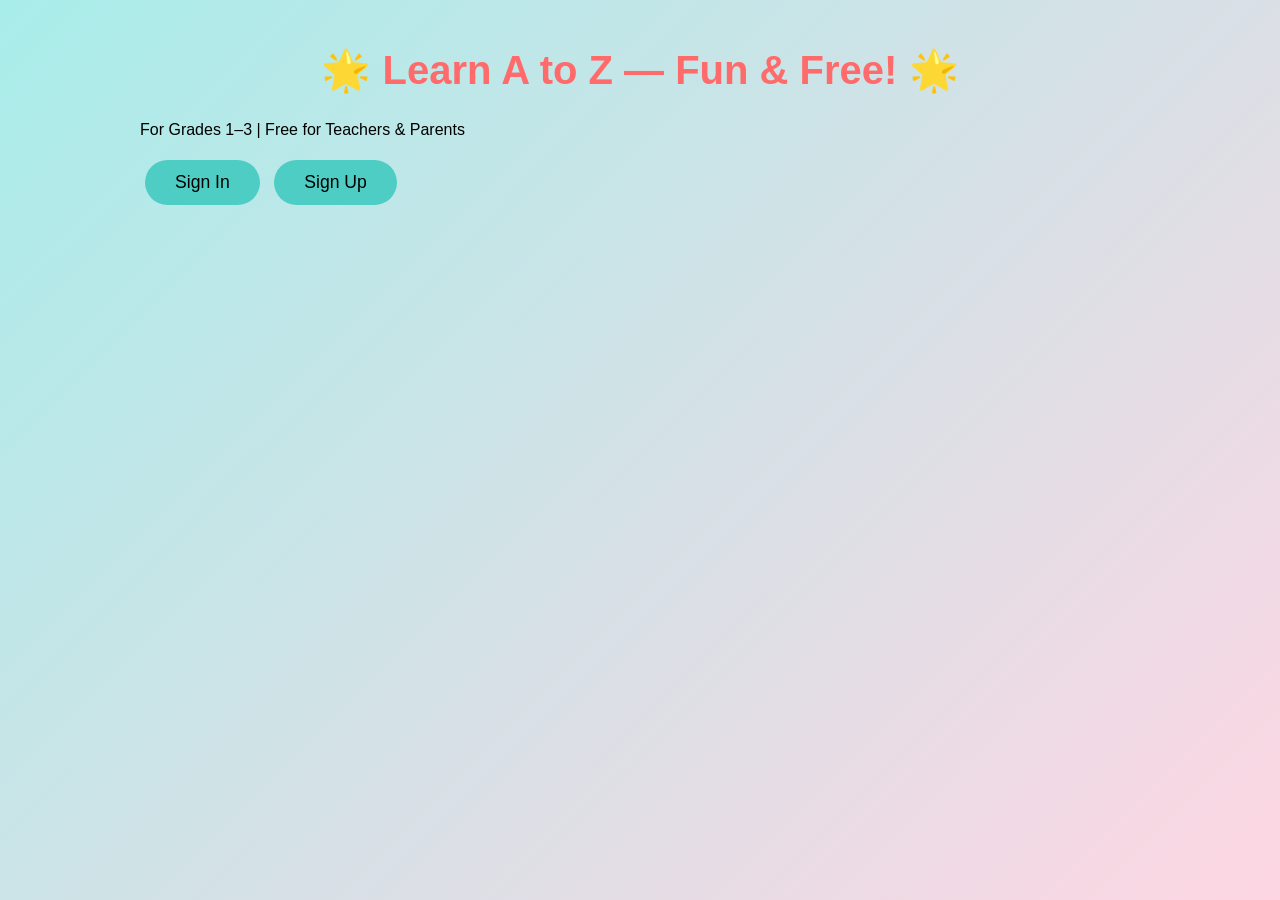
==== index.html @ e3145394 "Add files via upload" ====
<!DOCTYPE html>
<html lang="en">
<head>
    <meta charset="UTF-8">
    <meta name="viewport" content="width=device-width, initial-scale=1.0">
    <title>Kids Alphabet & Phonics — Grades 1–3</title>
    <link rel="stylesheet" href="styles.css">
</head>
<body>
    <div class="container">
        <header>
            <h1>🌟 Learn A to Z — Fun & Free! 🌟</h1>
            <p>For Grades 1–3 | Free for Teachers & Parents</p>
        </header>

        <div class="auth-buttons">
            <button onclick="showLogin()">Sign In</button>
            <button onclick="showRegister()">Sign Up</button>
        </div>

        <!-- Login Modal -->
        <div id="loginModal" class="modal">
            <div class="modal-content">
                <span class="close">&times;</span>
                <h2>Welcome Back! 👋</h2>
                <form action="login.php" method="POST">
                    <input type="email" name="email" placeholder="Your Email" required>
                    <input type="password" name="password" placeholder="Password" required>
                    <button type="submit">Sign In</button>
                </form>
            </div>
        </div>
    </div>
    <script src="script.js"></script>
</body>
</html>
---- styles.css ----
* { box-sizing: border-box; font-family: 'Comic Sans MS', cursive, sans-serif; }
body {
    background: linear-gradient(135deg, #a8edea 0%, #fed6e3 100%);
    min-height: 100vh;
    margin: 0; padding: 20px;
}
.container { max-width: 1000px; margin: 0 auto; }
h1 { color: #ff6b6b; text-align: center; font-size: 2.5em; }
.lesson-card {
    background: white; border-radius: 20px; padding: 20px; margin: 15px 0;
    box-shadow: 0 6px 12px rgba(0,0,0,0.1); cursor: pointer; transition: transform 0.3s;
}
.lesson-card:hover { transform: scale(1.03); }
.letter {
    display: inline-block; width: 60px; height: 60px; line-height: 60px;
    background: #ffd93d; border-radius: 50%; text-align: center; font-size: 1.8em;
    margin: 5px; cursor: pointer; transition: 0.2s;
}
.letter:hover { background: #ff6b6b; color: white; }
button {
    background: #4ecdc4; border: none; border-radius: 25px; padding: 12px 30px;
    font-size: 1.1em; cursor: pointer; margin: 5px;
}
.modal {
    display: none; position: fixed; top: 0; left: 0; width: 100%; height: 100%;
    background: rgba(0,0,0,0.5);
}
.modal-content {
    background: white; margin: 10% auto; padding: 30px; border-radius: 20px;
    width: 90%; max-width: 400px;
}
input {
    width: 100%; padding: 12px; margin: 8px 0; border: 2px solid #ddd;
    border-radius: 10px; font-size: 1em;
}
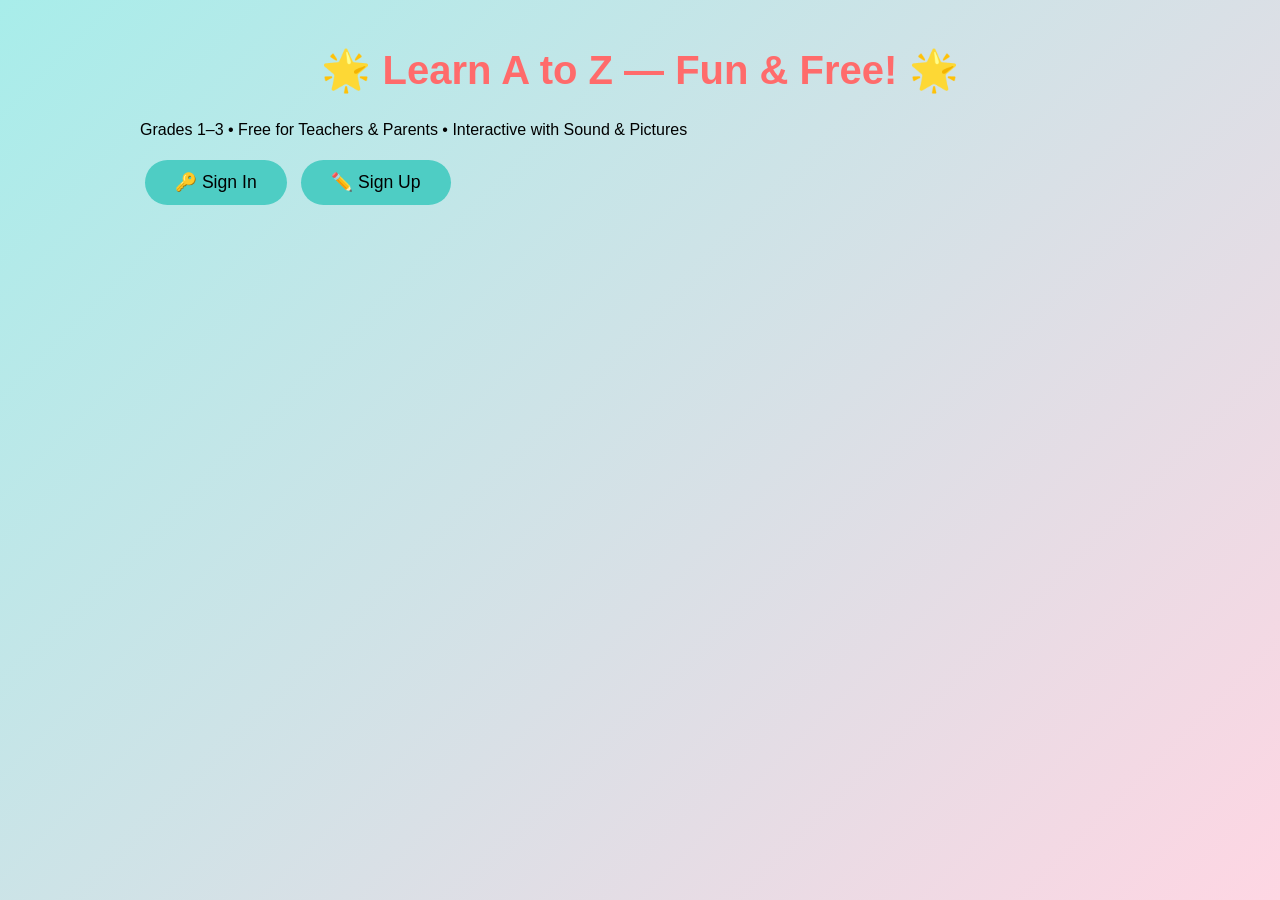
==== commit 621d18cd: "Update index.html" ====
--- a/index.html
+++ b/index.html
@@ -3,34 +3,77 @@
 <head>
     <meta charset="UTF-8">
     <meta name="viewport" content="width=device-width, initial-scale=1.0">
-    <title>Kids Alphabet & Phonics — Grades 1–3</title>
+    <title>Learn A to Z — Kids Alphabet & Phonics</title>
     <link rel="stylesheet" href="styles.css">
 </head>
 <body>
     <div class="container">
-        <header>
+        <header class="hero">
             <h1>🌟 Learn A to Z — Fun & Free! 🌟</h1>
-            <p>For Grades 1–3 | Free for Teachers & Parents</p>
+            <p>Grades 1–3 • Free for Teachers & Parents • Interactive with Sound & Pictures</p>
         </header>
 
-        <div class="auth-buttons">
-            <button onclick="showLogin()">Sign In</button>
-            <button onclick="showRegister()">Sign Up</button>
+        <div class="auth-choice">
+            <button class="auth-btn signin-btn" onclick="openModal('loginModal')">🔑 Sign In</button>
+            <button class="auth-btn signup-btn" onclick="openModal('registerModal')">✏️ Sign Up</button>
         </div>
 
-        <!-- Login Modal -->
+        <!-- LOGIN MODAL -->
         <div id="loginModal" class="modal">
-            <div class="modal-content">
-                <span class="close">&times;</span>
+            <div class="modal-box">
+                <span class="close-btn" onclick="closeModal('loginModal')">&times;</span>
                 <h2>Welcome Back! 👋</h2>
                 <form action="login.php" method="POST">
-                    <input type="email" name="email" placeholder="Your Email" required>
-                    <input type="password" name="password" placeholder="Password" required>
-                    <button type="submit">Sign In</button>
+                    <label>Email Address</label>
+                    <input type="email" name="email" placeholder="your@email.com" required>
+                    
+                    <label>Password</label>
+                    <input type="password" name="password" placeholder="Your password" required>
+                    
+                    <button type="submit" class="submit-btn">Sign Me In</button>
                 </form>
+                <p class="switch-link">New here? <a href="#" onclick="switchModal('loginModal','registerModal')">Create an account</a></p>
+            </div>
+        </div>
+
+        <!-- REGISTER MODAL -->
+        <div id="registerModal" class="modal">
+            <div class="modal-box">
+                <span class="close-btn" onclick="closeModal('registerModal')">&times;</span>
+                <h2>Join Our Learning Family 🎓</h2>
+                <form action="register.php" method="POST">
+                    <label>Your Full Name</label>
+                    <input type="text" name="full_name" placeholder="e.g. Maria Santos" required>
+                    
+                    <label>Email Address</label>
+                    <input type="email" name="email" placeholder="your@email.com" required>
+                    
+                    <label>Create Password</label>
+                    <input type="password" name="password" placeholder="At least 6 characters" required>
+                    
+                    <label>I am a:</label>
+                    <select name="role" required>
+                        <option value="">-- Please choose --</option>
+                        <option value="teacher">🏫 Teacher</option>
+                        <option value="parent">🏠 Parent</option>
+                    </select>
+                    
+                    <button type="submit" class="submit-btn">Create My Account</button>
+                </form>
+                <p class="switch-link">Already have an account? <a href="#" onclick="switchModal('registerModal','loginModal')">Sign in here</a></p>
             </div>
         </div>
     </div>
-    <script src="script.js"></script>
+
+    <script>
+        function openModal(id){ document.getElementById(id).style.display='block'; }
+        function closeModal(id){ document.getElementById(id).style.display='none'; }
+        function switchModal(from,to){ closeModal(from); openModal(to); }
+        
+        // Close when clicking outside box
+        window.onclick = function(e){
+            if(e.target.classList.contains('modal')) e.target.style.display='none';
+        }
+    </script>
 </body>
-</html>+</html>
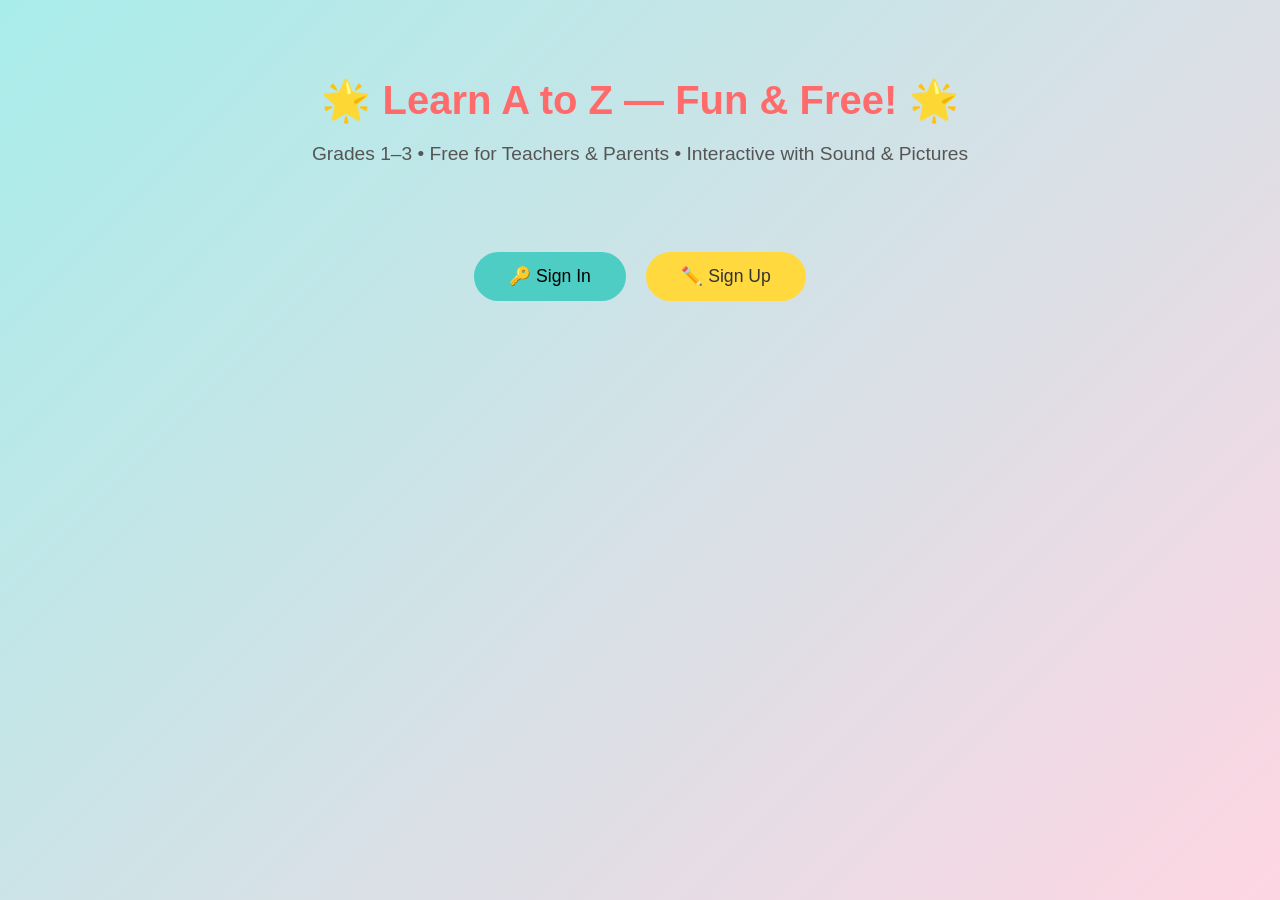
==== commit 4ad46956: "Update index.html" ====
--- a/index.html
+++ b/index.html
@@ -23,7 +23,8 @@
             <div class="modal-box">
                 <span class="close-btn" onclick="closeModal('loginModal')">&times;</span>
                 <h2>Welcome Back! 👋</h2>
-                <form action="login.php" method="POST">
+                <div id="loginMsg" class="message"></div>
+                <form id="loginForm">
                     <label>Email Address</label>
                     <input type="email" name="email" placeholder="your@email.com" required>
                     
@@ -41,7 +42,8 @@
             <div class="modal-box">
                 <span class="close-btn" onclick="closeModal('registerModal')">&times;</span>
                 <h2>Join Our Learning Family 🎓</h2>
-                <form action="register.php" method="POST">
+                <div id="registerMsg" class="message"></div>
+                <form id="registerForm">
                     <label>Your Full Name</label>
                     <input type="text" name="full_name" placeholder="e.g. Maria Santos" required>
                     
@@ -66,14 +68,64 @@
     </div>
 
     <script>
+        // ✅ Your PHP host — already correct!
+        const PHP_HOST = "https://eds.page.gd";
+
         function openModal(id){ document.getElementById(id).style.display='block'; }
         function closeModal(id){ document.getElementById(id).style.display='none'; }
         function switchModal(from,to){ closeModal(from); openModal(to); }
         
-        // Close when clicking outside box
         window.onclick = function(e){
             if(e.target.classList.contains('modal')) e.target.style.display='none';
+        };
+
+        function showMessage(elId, text, isSuccess){
+            const el = document.getElementById(elId);
+            el.textContent = text;
+            el.className = 'message ' + (isSuccess ? 'success' : 'error');
         }
+
+        // Login
+        document.getElementById('loginForm').addEventListener('submit', function(e){
+            e.preventDefault();
+            showMessage('loginMsg', 'Checking... ⏳');
+            
+            fetch(`${PHP_HOST}/login.php`, {
+                method: 'POST',
+                body: new FormData(this)
+            })
+            .then(r => r.json())
+            .then(data => {
+                if(data.success){
+                    showMessage('loginMsg', `Welcome back, ${data.full_name}! ✅ Redirecting...`, true);
+                    setTimeout(() => window.location.href = 'dashboard.html', 1200);
+                } else {
+                    showMessage('loginMsg', '❌ ' + data.error);
+                }
+            })
+            .catch(() => showMessage('loginMsg', '❌ Connection error. Check files on eds.page.gd'));
+        });
+
+        // Register
+        document.getElementById('registerForm').addEventListener('submit', function(e){
+            e.preventDefault();
+            showMessage('registerMsg', 'Creating account... ⏳');
+            
+            fetch(`${PHP_HOST}/register.php`, {
+                method: 'POST',
+                body: new FormData(this)
+            })
+            .then(r => r.json())
+            .then(data => {
+                if(data.success){
+                    showMessage('registerMsg', `Welcome, ${data.full_name}! ✅ Redirecting...`, true);
+                    setTimeout(() => window.location.href = 'dashboard.html', 1200);
+                } else {
+                    showMessage('registerMsg', '❌ ' + data.error);
+                }
+            })
+            .catch(() => showMessage('registerMsg', '❌ Connection error. Check files on eds.page.gd'));
+        });
     </script>
 </body>
 </html>
--- a/styles.css
+++ b/styles.css
@@ -5,31 +5,57 @@
     margin: 0; padding: 20px;
 }
 .container { max-width: 1000px; margin: 0 auto; }
-h1 { color: #ff6b6b; text-align: center; font-size: 2.5em; }
-.lesson-card {
-    background: white; border-radius: 20px; padding: 20px; margin: 15px 0;
-    box-shadow: 0 6px 12px rgba(0,0,0,0.1); cursor: pointer; transition: transform 0.3s;
+.hero { text-align: center; padding: 30px 0; }
+h1 { color: #ff6b6b; font-size: 2.5em; margin-bottom: 10px; }
+.hero p { font-size: 1.2em; color: #555; }
+
+.auth-choice { text-align: center; margin: 30px 0; }
+.auth-btn {
+    background: #4ecdc4; border: none; border-radius: 25px; padding: 14px 35px;
+    font-size: 1.1em; cursor: pointer; margin: 8px; transition: transform 0.2s;
 }
-.lesson-card:hover { transform: scale(1.03); }
-.letter {
-    display: inline-block; width: 60px; height: 60px; line-height: 60px;
-    background: #ffd93d; border-radius: 50%; text-align: center; font-size: 1.8em;
-    margin: 5px; cursor: pointer; transition: 0.2s;
-}
-.letter:hover { background: #ff6b6b; color: white; }
-button {
-    background: #4ecdc4; border: none; border-radius: 25px; padding: 12px 30px;
-    font-size: 1.1em; cursor: pointer; margin: 5px;
-}
+.auth-btn:hover { transform: scale(1.05); }
+.signup-btn { background: #ffd93d; color: #333; }
+
 .modal {
     display: none; position: fixed; top: 0; left: 0; width: 100%; height: 100%;
-    background: rgba(0,0,0,0.5);
+    background: rgba(0,0,0,0.5); animation: fadeIn 0.3s;
 }
-.modal-content {
-    background: white; margin: 10% auto; padding: 30px; border-radius: 20px;
-    width: 90%; max-width: 400px;
+@keyframes fadeIn { from{opacity:0} to{opacity:1} }
+.modal-box {
+    background: white; margin: 5% auto; padding: 30px; border-radius: 20px;
+    width: 90%; max-width: 420px; position: relative;
 }
-input {
-    width: 100%; padding: 12px; margin: 8px 0; border: 2px solid #ddd;
-    border-radius: 10px; font-size: 1em;
-}+.close-btn {
+    position: absolute; top: 15px; right: 20px; font-size: 1.5em;
+    cursor: pointer; color: #999;
+}
+.close-btn:hover { color: #333; }
+label { display: block; margin: 15px 0 5px; font-weight: bold; color: #444; }
+input, select {
+    width: 100%; padding: 12px; border: 2px solid #ddd; border-radius: 10px;
+    font-size: 1em;
+}
+.submit-btn {
+    width: 100%; background: #ff6b6b; color: white; border: none;
+    border-radius: 25px; padding: 14px; font-size: 1.1em; margin-top: 20px; cursor: pointer;
+}
+.switch-link { margin-top: 15px; text-align: center; }
+.switch-link a { color: #4ecdc4; text-decoration: none; font-weight: bold; }
+
+.top-bar {
+    background: white; padding: 15px 25px; border-radius: 15px; margin-bottom: 25px;
+    display: flex; justify-content: space-between; align-items: center;
+}
+.signout-link { color: #ff6b6b; font-weight: bold; text-decoration: none; }
+
+.lesson-grid, .game-grid {
+    display: grid; grid-template-columns: repeat(auto-fit, minmax(220px, 1fr)); gap: 15px;
+    margin: 20px 0 40px;
+}
+.lesson-card, .game-card {
+    background: white; border-radius: 15px; padding: 20px; text-align: center;
+    text-decoration: none; color: #333; box-shadow: 0 4px 8px rgba(0,0,0,0.08);
+    transition: transform 0.2s;
+}
+.lesson-card:hover, .game-card:hover { transform: translateY(-5px); }
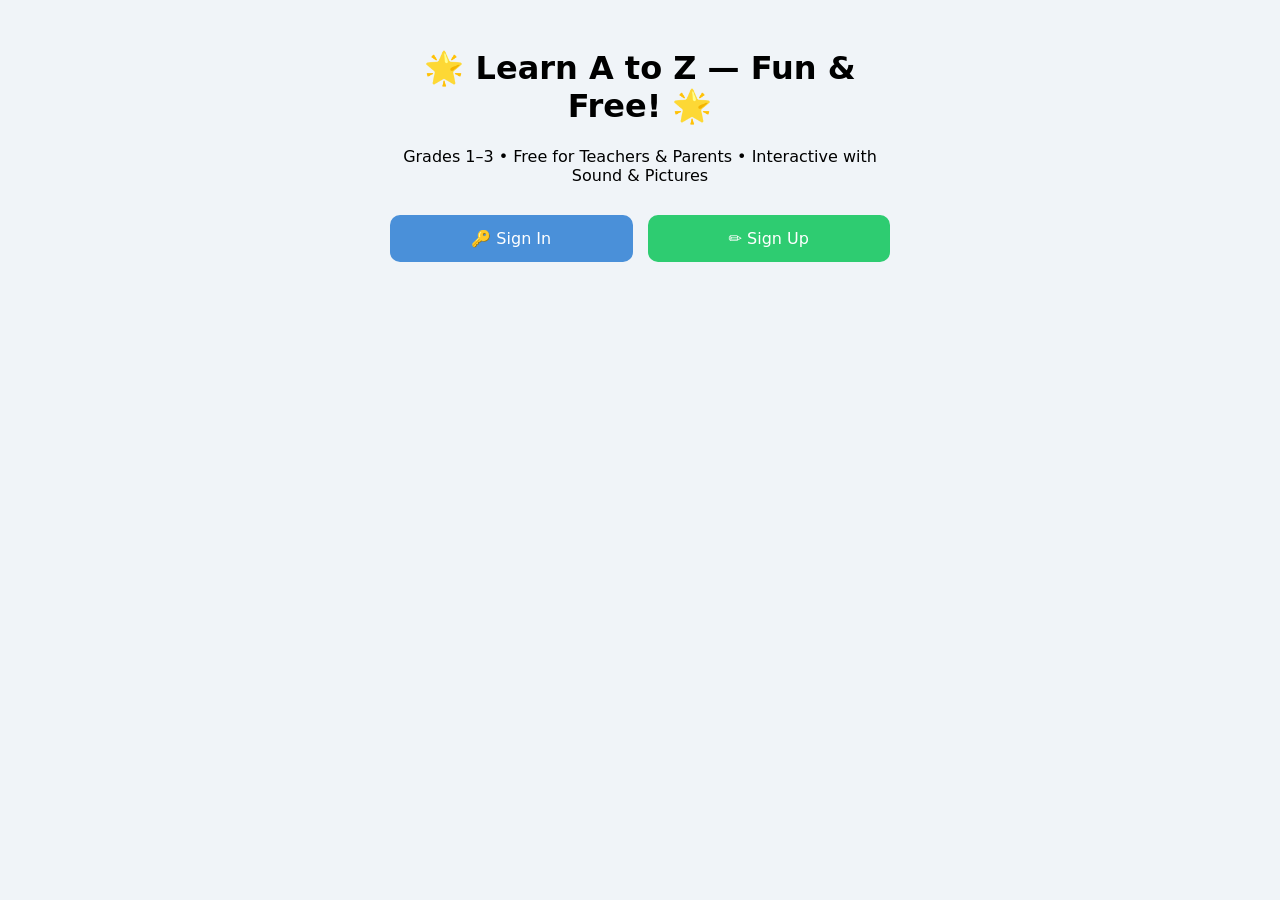
==== commit 58266af6: "Update index.html" ====
--- a/index.html
+++ b/index.html
@@ -1,131 +1,165 @@
-<!DOCTYPE html>
-<html lang="en">
-<head>
-    <meta charset="UTF-8">
-    <meta name="viewport" content="width=device-width, initial-scale=1.0">
-    <title>Learn A to Z — Kids Alphabet & Phonics</title>
-    <link rel="stylesheet" href="styles.css">
-</head>
-<body>
-    <div class="container">
-        <header class="hero">
-            <h1>🌟 Learn A to Z — Fun & Free! 🌟</h1>
-            <p>Grades 1–3 • Free for Teachers & Parents • Interactive with Sound & Pictures</p>
-        </header>
-
-        <div class="auth-choice">
-            <button class="auth-btn signin-btn" onclick="openModal('loginModal')">🔑 Sign In</button>
-            <button class="auth-btn signup-btn" onclick="openModal('registerModal')">✏️ Sign Up</button>
-        </div>
-
-        <!-- LOGIN MODAL -->
-        <div id="loginModal" class="modal">
-            <div class="modal-box">
-                <span class="close-btn" onclick="closeModal('loginModal')">&times;</span>
-                <h2>Welcome Back! 👋</h2>
-                <div id="loginMsg" class="message"></div>
-                <form id="loginForm">
-                    <label>Email Address</label>
-                    <input type="email" name="email" placeholder="your@email.com" required>
-                    
-                    <label>Password</label>
-                    <input type="password" name="password" placeholder="Your password" required>
-                    
-                    <button type="submit" class="submit-btn">Sign Me In</button>
-                </form>
-                <p class="switch-link">New here? <a href="#" onclick="switchModal('loginModal','registerModal')">Create an account</a></p>
-            </div>
-        </div>
-
-        <!-- REGISTER MODAL -->
-        <div id="registerModal" class="modal">
-            <div class="modal-box">
-                <span class="close-btn" onclick="closeModal('registerModal')">&times;</span>
-                <h2>Join Our Learning Family 🎓</h2>
-                <div id="registerMsg" class="message"></div>
-                <form id="registerForm">
-                    <label>Your Full Name</label>
-                    <input type="text" name="full_name" placeholder="e.g. Maria Santos" required>
-                    
-                    <label>Email Address</label>
-                    <input type="email" name="email" placeholder="your@email.com" required>
-                    
-                    <label>Create Password</label>
-                    <input type="password" name="password" placeholder="At least 6 characters" required>
-                    
-                    <label>I am a:</label>
-                    <select name="role" required>
-                        <option value="">-- Please choose --</option>
-                        <option value="teacher">🏫 Teacher</option>
-                        <option value="parent">🏠 Parent</option>
-                    </select>
-                    
-                    <button type="submit" class="submit-btn">Create My Account</button>
-                </form>
-                <p class="switch-link">Already have an account? <a href="#" onclick="switchModal('registerModal','loginModal')">Sign in here</a></p>
-            </div>
-        </div>
-    </div>
-
-    <script>
-        // ✅ Your PHP host — already correct!
-        const PHP_HOST = "https://eds.page.gd";
-
-        function openModal(id){ document.getElementById(id).style.display='block'; }
-        function closeModal(id){ document.getElementById(id).style.display='none'; }
-        function switchModal(from,to){ closeModal(from); openModal(to); }
-        
-        window.onclick = function(e){
-            if(e.target.classList.contains('modal')) e.target.style.display='none';
-        };
-
-        function showMessage(elId, text, isSuccess){
-            const el = document.getElementById(elId);
-            el.textContent = text;
-            el.className = 'message ' + (isSuccess ? 'success' : 'error');
-        }
-
-        // Login
-        document.getElementById('loginForm').addEventListener('submit', function(e){
-            e.preventDefault();
-            showMessage('loginMsg', 'Checking... ⏳');
-            
-            fetch(`${PHP_HOST}/login.php`, {
-                method: 'POST',
-                body: new FormData(this)
-            })
-            .then(r => r.json())
-            .then(data => {
-                if(data.success){
-                    showMessage('loginMsg', `Welcome back, ${data.full_name}! ✅ Redirecting...`, true);
-                    setTimeout(() => window.location.href = 'dashboard.html', 1200);
-                } else {
-                    showMessage('loginMsg', '❌ ' + data.error);
-                }
-            })
-            .catch(() => showMessage('loginMsg', '❌ Connection error. Check files on eds.page.gd'));
-        });
-
-        // Register
-        document.getElementById('registerForm').addEventListener('submit', function(e){
-            e.preventDefault();
-            showMessage('registerMsg', 'Creating account... ⏳');
-            
-            fetch(`${PHP_HOST}/register.php`, {
-                method: 'POST',
-                body: new FormData(this)
-            })
-            .then(r => r.json())
-            .then(data => {
-                if(data.success){
-                    showMessage('registerMsg', `Welcome, ${data.full_name}! ✅ Redirecting...`, true);
-                    setTimeout(() => window.location.href = 'dashboard.html', 1200);
-                } else {
-                    showMessage('registerMsg', '❌ ' + data.error);
-                }
-            })
-            .catch(() => showMessage('registerMsg', '❌ Connection error. Check files on eds.page.gd'));
-        });
-    </script>
-</body>
-</html>
+<!DOCTYPE html>
+<html lang="en">
+<head>
+    <meta charset="UTF-8">
+    <meta name="viewport" content="width=device-width, initial-scale=1.0">
+    <title>Learn A to Z — Kids Alphabet & Phonics</title>
+    <style>
+        *{box-sizing:border-box;font-family:system-ui,sans-serif;}
+        body{background:#f0f4f8;padding:20px;}
+        .container{max-width:500px;margin:0 auto;}
+        .hero{text-align:center;margin-bottom:30px;}
+        .auth-choice{display:flex;gap:15px;margin-bottom:20px;}
+        .auth-btn{flex:1;padding:14px;border:none;border-radius:10px;font-size:16px;cursor:pointer;}
+        .signin-btn{background:#4a90d9;color:white;}
+        .signup-btn{background:#2ecc71;color:white;}
+        .modal{display:none;position:fixed;inset:0;background:rgba(0,0,0,0.5);align-items:center;justify-content:center;}
+        .modal-box{background:white;padding:30px;border-radius:16px;max-width:420px;width:90%;position:relative;}
+        .close-btn{position:absolute;top:15px;right:20px;font-size:24px;cursor:pointer;color:#888;}
+        label{display:block;margin:15px 0 5px;font-weight:500;}
+        input,select{width:100%;padding:12px;border:1px solid #ddd;border-radius:8px;font-size:15px;}
+        .submit-btn{width:100%;padding:14px;background:#e07a5f;color:white;border:none;border-radius:10px;font-size:16px;margin-top:20px;cursor:pointer;}
+        .message{padding:12px;border-radius:8px;margin-bottom:15px;text-align:center;}
+        .error{background:#ffebee;color:#c62828;}
+        .success{background:#e8f5e9;color:#2e7d32;}
+        .switch-link{text-align:center;margin-top:15px;}
+    </style>
+</head>
+<body>
+    <div class="container">
+        <header class="hero">
+            <h1>🌟 Learn A to Z — Fun & Free! 🌟</h1>
+            <p>Grades 1–3 • Free for Teachers & Parents • Interactive with Sound & Pictures</p>
+        </header>
+
+        <div class="auth-choice">
+            <button class="auth-btn signin-btn" onclick="openModal('loginModal')">🔑 Sign In</button>
+            <button class="auth-btn signup-btn" onclick="openModal('registerModal')">✏️ Sign Up</button>
+        </div>
+
+        <!-- LOGIN MODAL -->
+        <div id="loginModal" class="modal">
+            <div class="modal-box">
+                <span class="close-btn" onclick="closeModal('loginModal')">&times;</span>
+                <h2>Welcome Back! 👋</h2>
+                <div id="loginMsg" class="message"></div>
+                <form id="loginForm">
+                    <label>Email Address</label>
+                    <input type="email" name="email" placeholder="your@email.com" required>
+                    
+                    <label>Password</label>
+                    <input type="password" name="password" placeholder="Your password" required>
+                    
+                    <button type="submit" class="submit-btn">Sign Me In</button>
+                </form>
+                <p class="switch-link">New here? <a href="#" onclick="switchModal('loginModal','registerModal')">Create an account</a></p>
+            </div>
+        </div>
+
+        <!-- REGISTER MODAL -->
+        <div id="registerModal" class="modal">
+            <div class="modal-box">
+                <span class="close-btn" onclick="closeModal('registerModal')">&times;</span>
+                <h2>Join Our Learning Family 🎓</h2>
+                <div id="registerMsg" class="message"></div>
+                <form id="registerForm">
+                    <label>Your Full Name</label>
+                    <input type="text" name="full_name" placeholder="e.g. Ederlyn Sarmiento" required>
+                    
+                    <label>Email Address</label>
+                    <input type="email" name="email" placeholder="your@email.com" required>
+                    
+                    <label>Create Password</label>
+                    <input type="password" name="password" placeholder="At least 6 characters" required>
+                    
+                    <label>I am a:</label>
+                    <select name="role" required>
+                        <option value="">-- Please choose --</option>
+                        <option value="teacher">🏫 Teacher</option>
+                        <option value="parent">🏠 Parent</option>
+                    </select>
+                    
+                    <button type="submit" class="submit-btn">Create My Account</button>
+                </form>
+                <p class="switch-link">Already have an account? <a href="#" onclick="switchModal('registerModal','loginModal')">Sign in here</a></p>
+            </div>
+        </div>
+    </div>
+
+    <script>
+        const PHP_HOST = "https://eds.page.gd";
+
+        function openModal(id){ document.getElementById(id).style.display='flex'; }
+        function closeModal(id){ document.getElementById(id).style.display='none'; }
+        function switchModal(from,to){ closeModal(from); openModal(to); }
+        
+        window.onclick = function(e){
+            if(e.target.classList.contains('modal')) e.target.style.display='none';
+        };
+
+        function showMessage(elId, text, isSuccess){
+            const el = document.getElementById(elId);
+            el.textContent = text;
+            el.className = 'message ' + (isSuccess ? 'success' : 'error');
+        }
+
+        // LOGIN
+        document.getElementById('loginForm').addEventListener('submit', function(e){
+            e.preventDefault();
+            showMessage('loginMsg', 'Checking... ⏳');
+            
+            fetch(`${PHP_HOST}/login.php`, {
+                method: 'POST',
+                credentials: 'include',
+                mode: 'cors',
+                body: new FormData(this)
+            })
+            .then(r => {
+                if (!r.ok) throw new Error("Server error: " + r.status);
+                return r.json();
+            })
+            .then(data => {
+                if(data.success){
+                    showMessage('loginMsg', `Welcome back, ${data.full_name}! ✅ Redirecting...`, true);
+                    setTimeout(() => window.location.href = 'dashboard.html', 1200);
+                } else {
+                    showMessage('loginMsg', '❌ ' + data.error);
+                }
+            })
+            .catch(err => {
+                console.error('Login error:', err);
+                showMessage('loginMsg', '❌ Connection error: ' + err.message);
+            });
+        });
+
+        // REGISTER
+        document.getElementById('registerForm').addEventListener('submit', function(e){
+            e.preventDefault();
+            showMessage('registerMsg', 'Creating account... ⏳');
+            
+            fetch(`${PHP_HOST}/register.php`, {
+                method: 'POST',
+                credentials: 'include',
+                mode: 'cors',
+                body: new FormData(this)
+            })
+            .then(r => {
+                if (!r.ok) throw new Error("Server error: " + r.status);
+                return r.json();
+            })
+            .then(data => {
+                if(data.success){
+                    showMessage('registerMsg', `Welcome, ${data.full_name}! ✅ Redirecting...`, true);
+                    setTimeout(() => window.location.href = 'dashboard.html', 1200);
+                } else {
+                    showMessage('registerMsg', '❌ ' + data.error);
+                }
+            })
+            .catch(err => {
+                console.error('Register error:', err);
+                showMessage('registerMsg', '❌ Connection error: ' + err.message);
+            });
+        });
+    </script>
+</body>
+</html>
